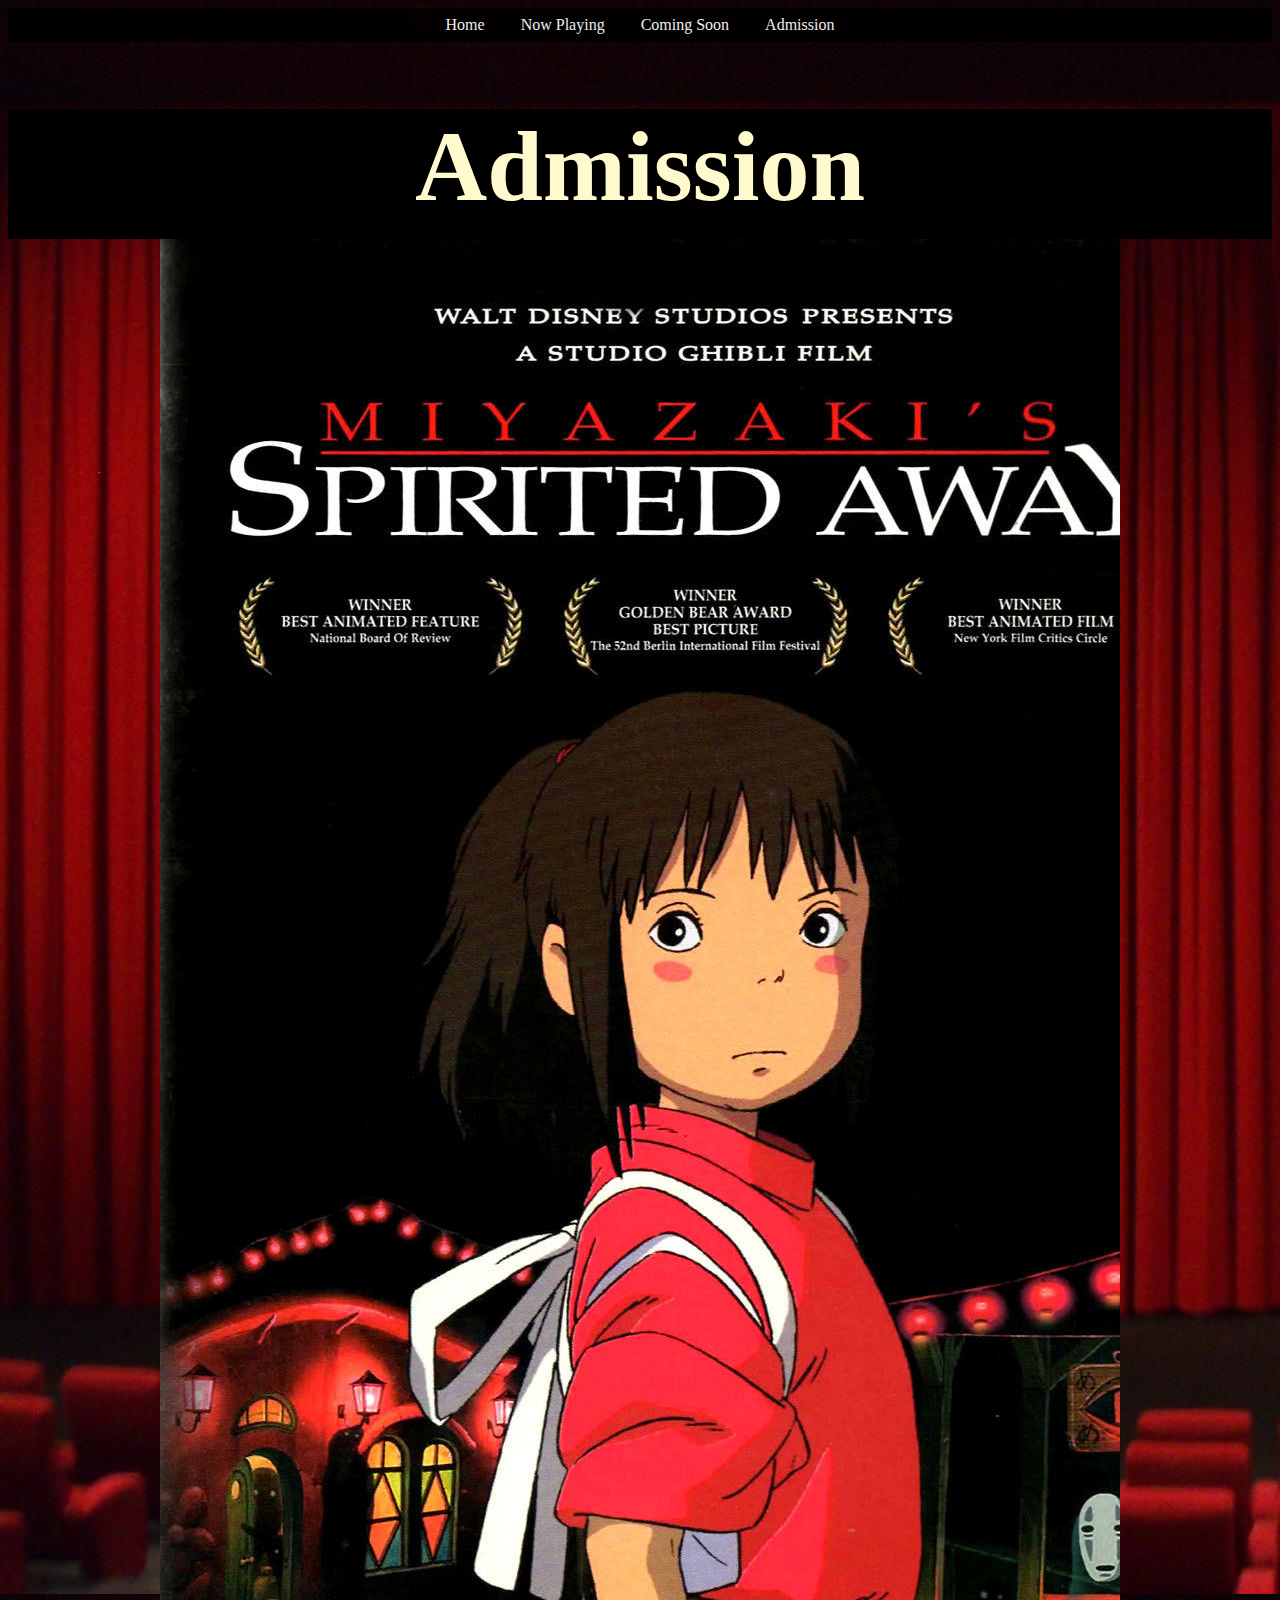
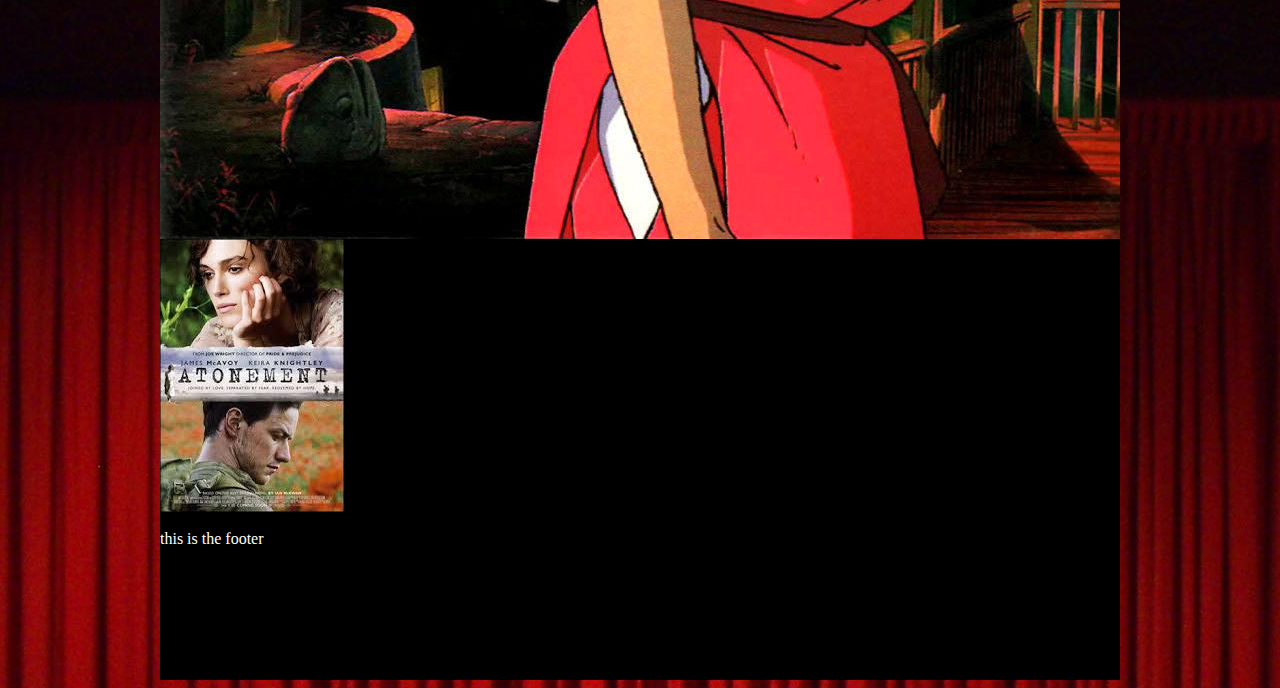
==== Admission.html @ 00be061c "Initial Functional Website Dump" ====
<html lang="en">
<head>
	<meta charset="UTF-8">
	<meta name="viewport" content="width=device-width, initial-scale=1.0">

<link href="css/style.css" rel="stylesheet">
</head>

<!-- Add a navButton class that contains the hamburger/nav icon from the FontAwesome collection. -->

<!-- In addition, we set the href value to '#nav' which targets the nav element below.. -->

<div class="navButton">
	<a href="#nav">
		<i class="fa fa-bars" aria-hidden="true"></i>MENU
	</a>
</div>

<!-- We add an ID of 'nav' to the nav element so our anchor can target it. -->
<nav id="nav">
	<ul>
		<li class="hiddenLink">
			<a href="#">
				<i class="fa fa-times" aria-hidden="true"></i>CLOSE
			</a>
		</li>
 		<li class="hiddenLink">&nbsp;</li>
 		<li><a href="index.html">Home</a></li>
		<li><a href="nowPlaying.html">Now Playing</a></li>
		<li><a href="comingSoon.html">Coming Soon</a></li>
		<li><a href="Admission.html">Admission</a></li>
	</ul>
</nav>

	 
		<header>
			<h1>Admission</h1>
		</header>





<body background="img/redcurtains.jpg">

	<div id="main">
	

<img src="img/spiritedaway.jpg">

<img src="img/atonement.jpg">





<div class="clearfix"></div>.
<footer>
	
	this is the footer





</footer>

</div>
</div>
</body>
</html>
---- css/style.css ----
html{box-sizing: border-box;

}

body{
	background-color: #DC143C;
}

.navButton {
	position: fixed;
	top: 0;
	left: 0;
	width: 100%;
	z-index: 1001;
	padding: .5em;
	background-color: #333;
	border: solid #aaa;
	border-width: 0 0 1px;
}

.navButton a {
	color: #eee;
	text-decoration: none;
	padding: 0 0 0 .5em;
}

i {
 	font-size: 1em;
 	color: #eee;
 	padding: 0 1em 0 0;
 	transition: color .5s;
 }

i:hover {
 	color: #333;
 }

 #nav {
 	position: fixed;
 	top: 2em;
 	left: -72%;
 	width: 72%;
 	margin: 0;
 	height: 100%;
 	background-color: #333;
 	background-color: rgba(0,0,0,.84);
 	transition: left .5s;
}

#nav:target {
	left: 0;
}

nav {
	z-index: 1000;
}

nav ul {
	margin: 0;
	padding: 0;
	margin-top: .5em;
}
nav li {
	list-style: none;
	margin: 0;
	padding: 0;	
}

nav li a {
	color: #eee;
	text-decoration: none;
	display: block;
	padding: .5em 1em;
	transition: all .5s;
}

nav li a:hover {
	color: #eee;
	text-decoration: none;
	background-color: #eee;
	color: #333;
}

/* produces a blank line in mobile nav, but is
hidden when on wider screens. */
.hiddenLink {
	display: block;
}




header{
	background-color: #000000;
	min-height: 130px;
	color: #FFFACD;
	font-family: Bungee+Inline;
	font-size: 50px;
	text-align: center;
	

}


/*img{
	width: 30%;
	height: 60%;
}*/
/*
#navbar{
	width: 1290px;
	height:60px;
	border:1px;
	background-color: 000000



}


#navbar>li{
	width: 200px;
	float: left;
	list-style: none;
	margin: 0;
	padding: 0;
	overflow: hidden;
	text-align: center;

}

li>a{
	display: block;
	color:#FFFFFF;
	line-height: 60px;
	text-align: center;
	text-decoration: none;

}*/

#main{
	background-color: #000000;
	min-height: 600px;
	max-width: 960px;
	margin: 0 auto;
	overflow: hidden;

}


#column1{

	width: 70%;
	float: left;
	min-height: 600px;	
	color: #FFFACD;


}


#sidebar{
	background-color: #000000;
	min-height: 380px;
	width: 30%;
	/*float:right;*/
	color: #FFFACD;
	float:left;
}

#ticketinfo{
	background-color: #000000;
	float: bottom-right;
	color: #FFFACD;
	min-height: 500px;
	margin-top: 500px;
}

#trailer{
	align-items: center;
	margin-left: 200px

}


footer{
	background-color: #000000;
	min-height: 150px;
	color: #FFFFFF;
	overflow: hidden;

}



.contact-info a {
  margin-left: 170px;


}



.clearfix {
	clear: both;
}

/********************************************/
/* MEDIA QUERIES */
/********************************************/

@media only screen and (min-width: 30em) {
	.navButton {
		display: none;
	}

	#nav {
	 	margin: 0;
	 	width: 100%;
	 	height: auto;
	 	background-color: #333;
	 	background-color: rgba(0,0,0,.84);
	 	position: static;
	}

	nav {
		margin: 0;
	}

	nav ul {
		text-align: center;
		margin: 0;
	}

	nav li {
		display: inline;
	}

	nav li a {
		display: inline-block;
		padding: .5em 1em;
	}

	.hiddenLink {
		display: none;
	}
}
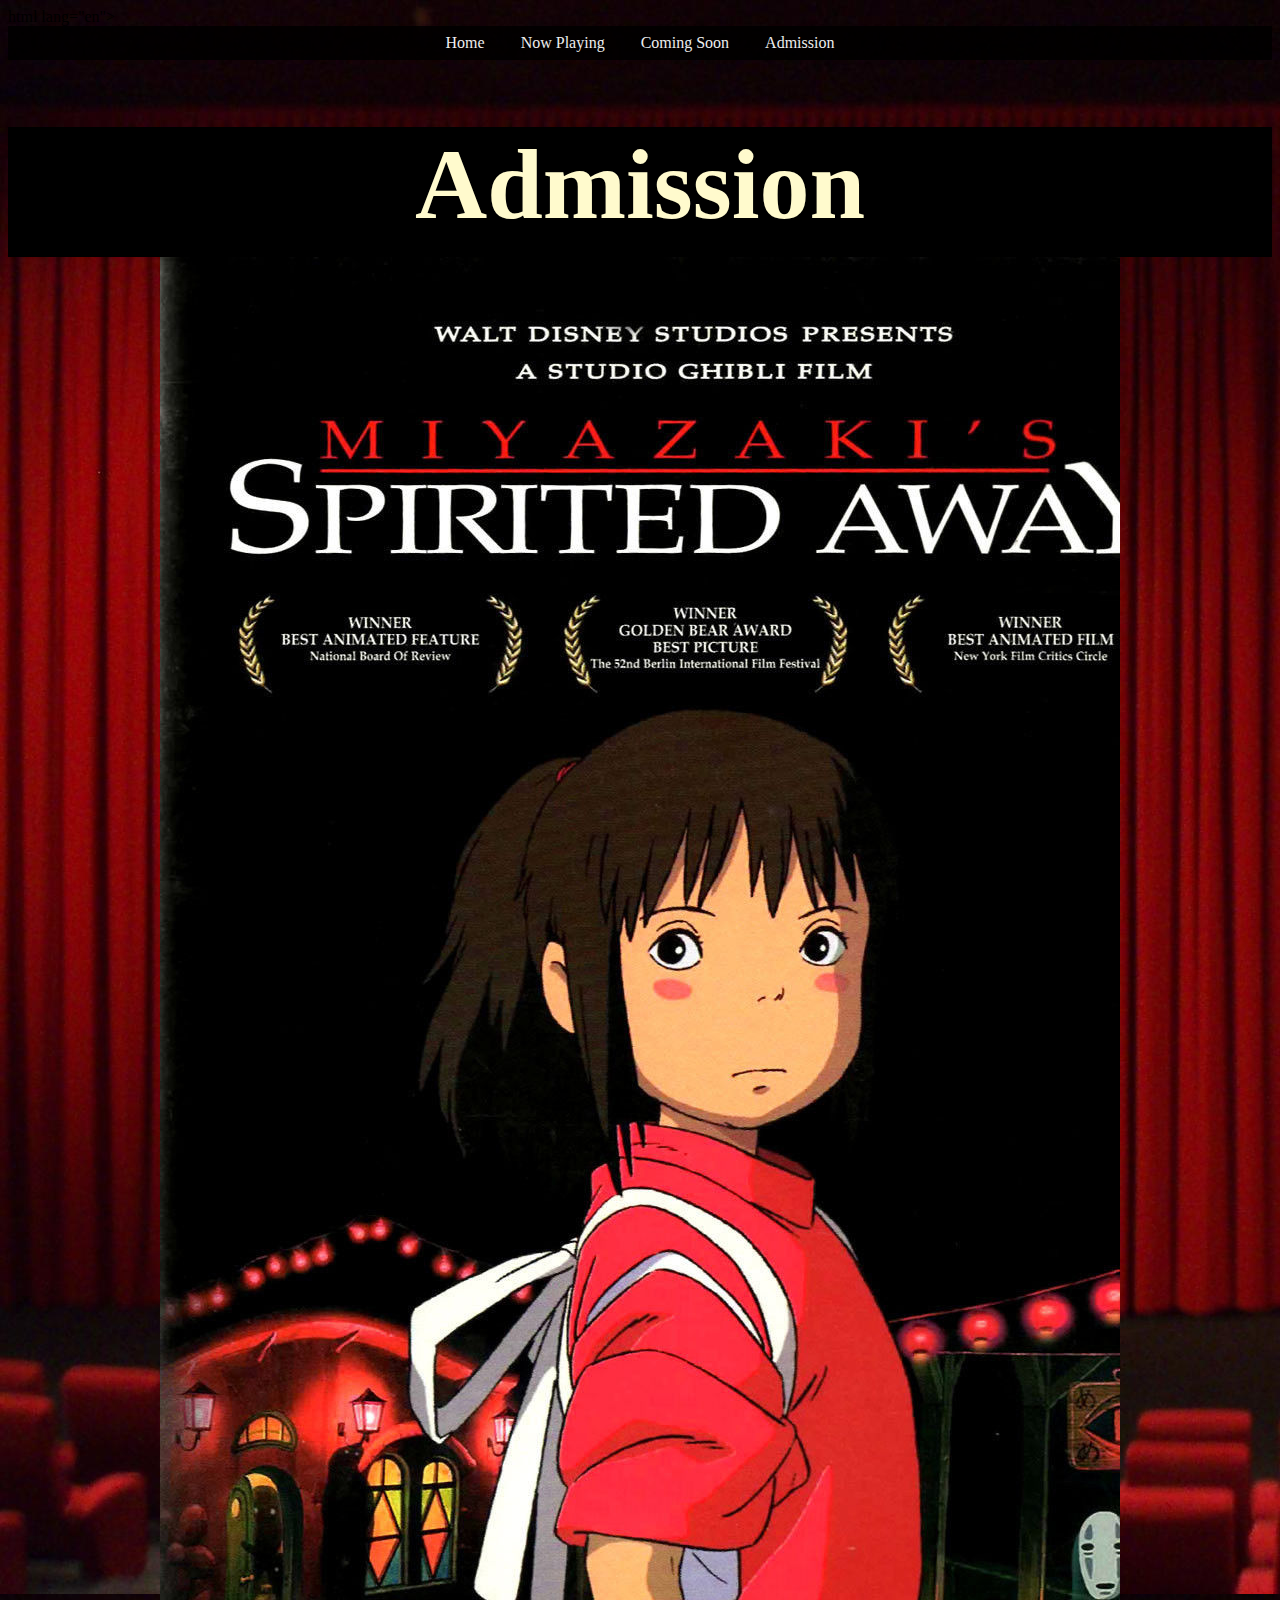
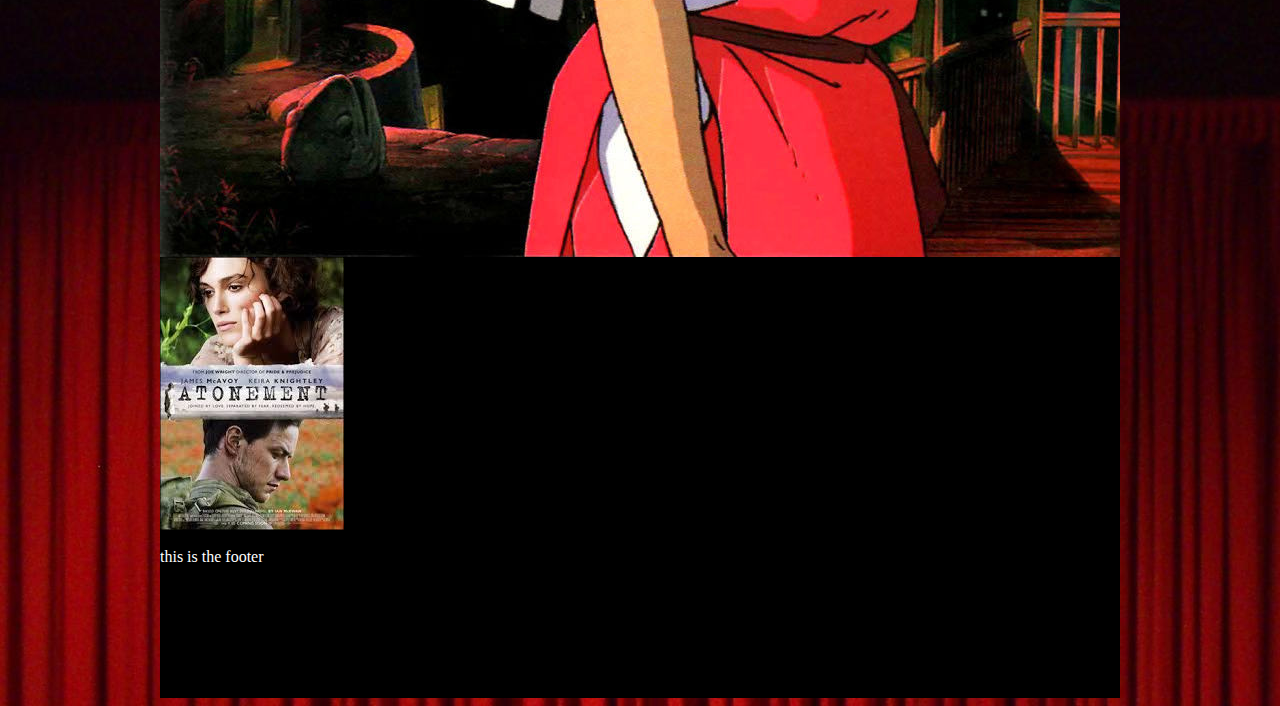
==== commit c594c32e: "Changed a small problem at line 1" ====
--- a/Admission.html
+++ b/Admission.html
@@ -1,4 +1,4 @@
-<html lang="en">
+html lang="en">
 <head>
 	<meta charset="UTF-8">
 	<meta name="viewport" content="width=device-width, initial-scale=1.0">
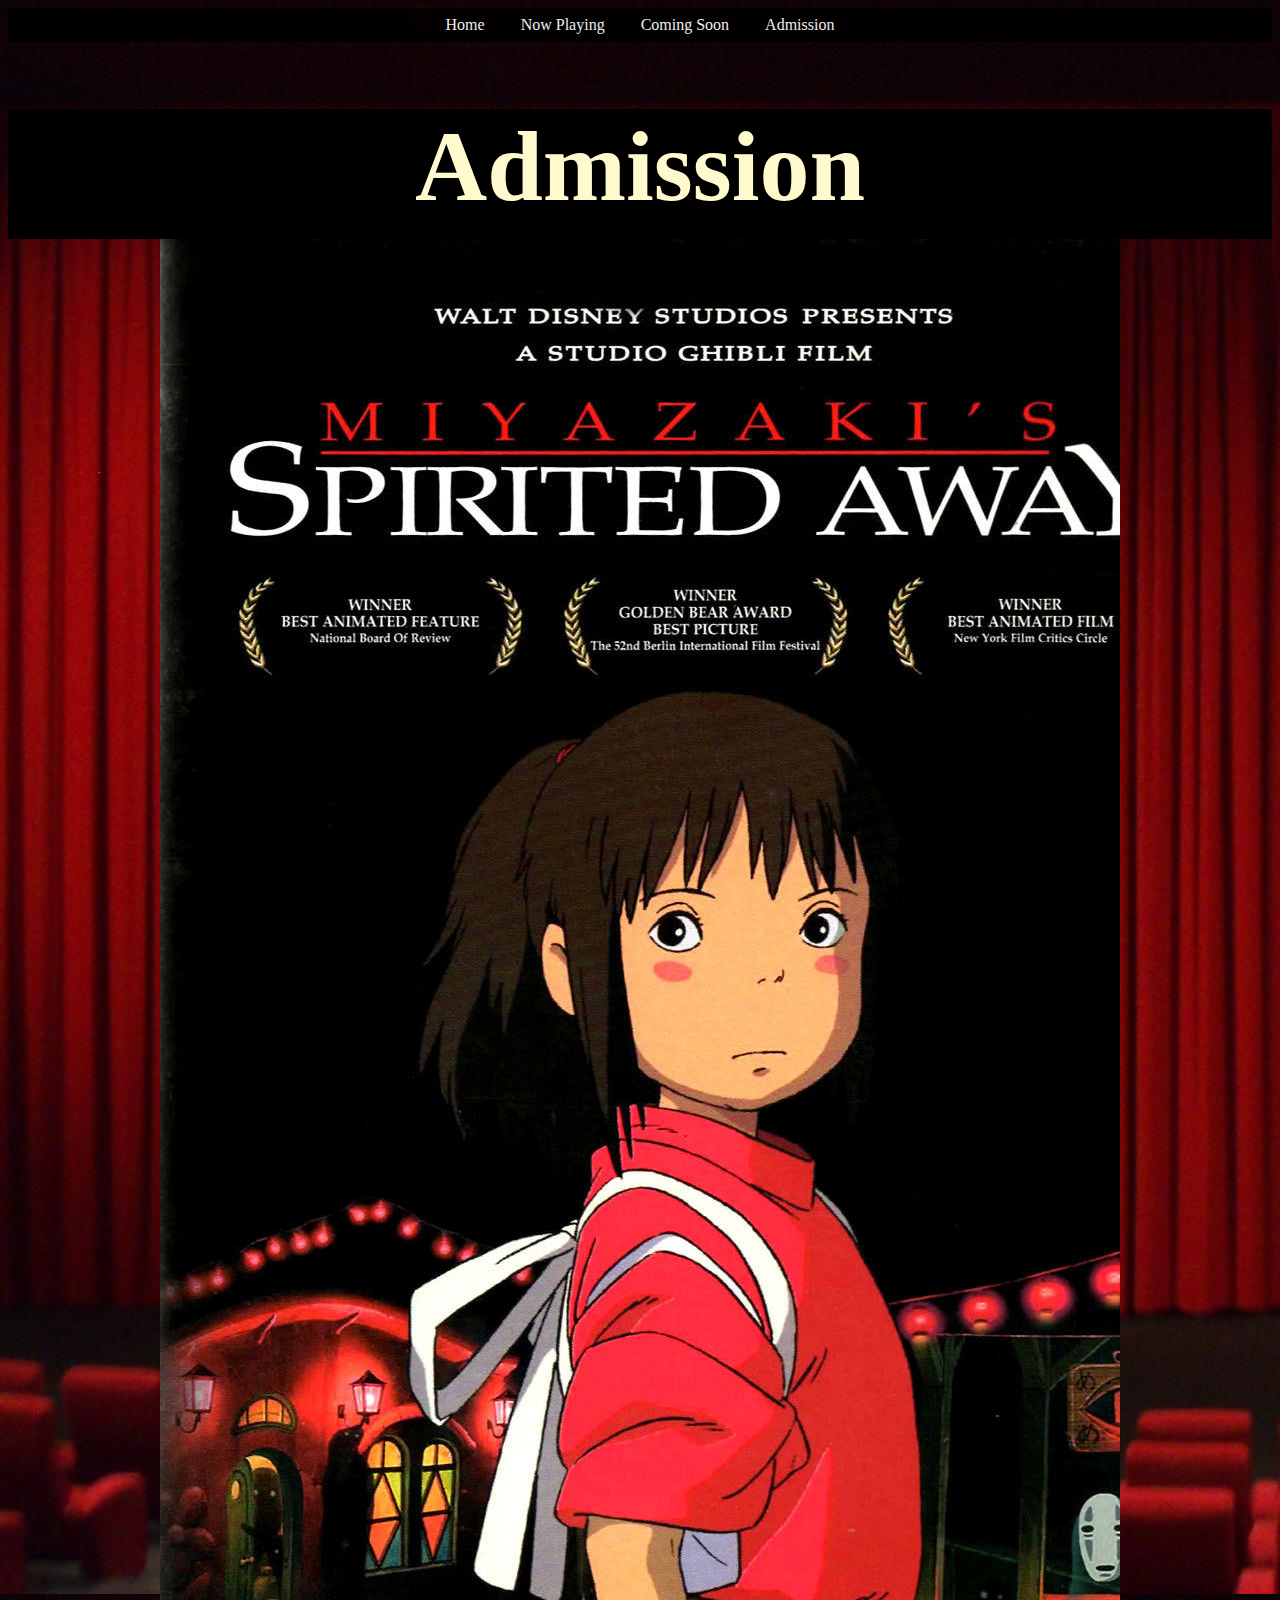
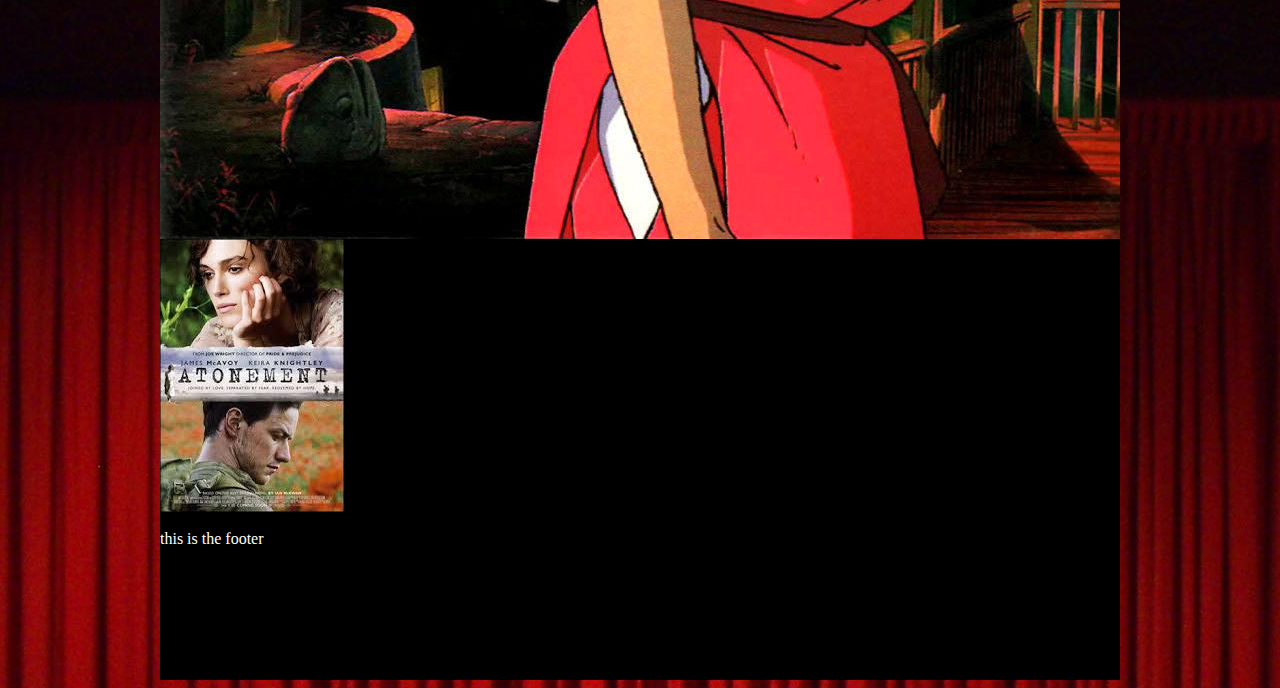
==== commit c902b737: "Fixing mistake from example" ====
--- a/Admission.html
+++ b/Admission.html
@@ -1,4 +1,4 @@
-html lang="en">
+<html lang="en">
 <head>
 	<meta charset="UTF-8">
 	<meta name="viewport" content="width=device-width, initial-scale=1.0">
